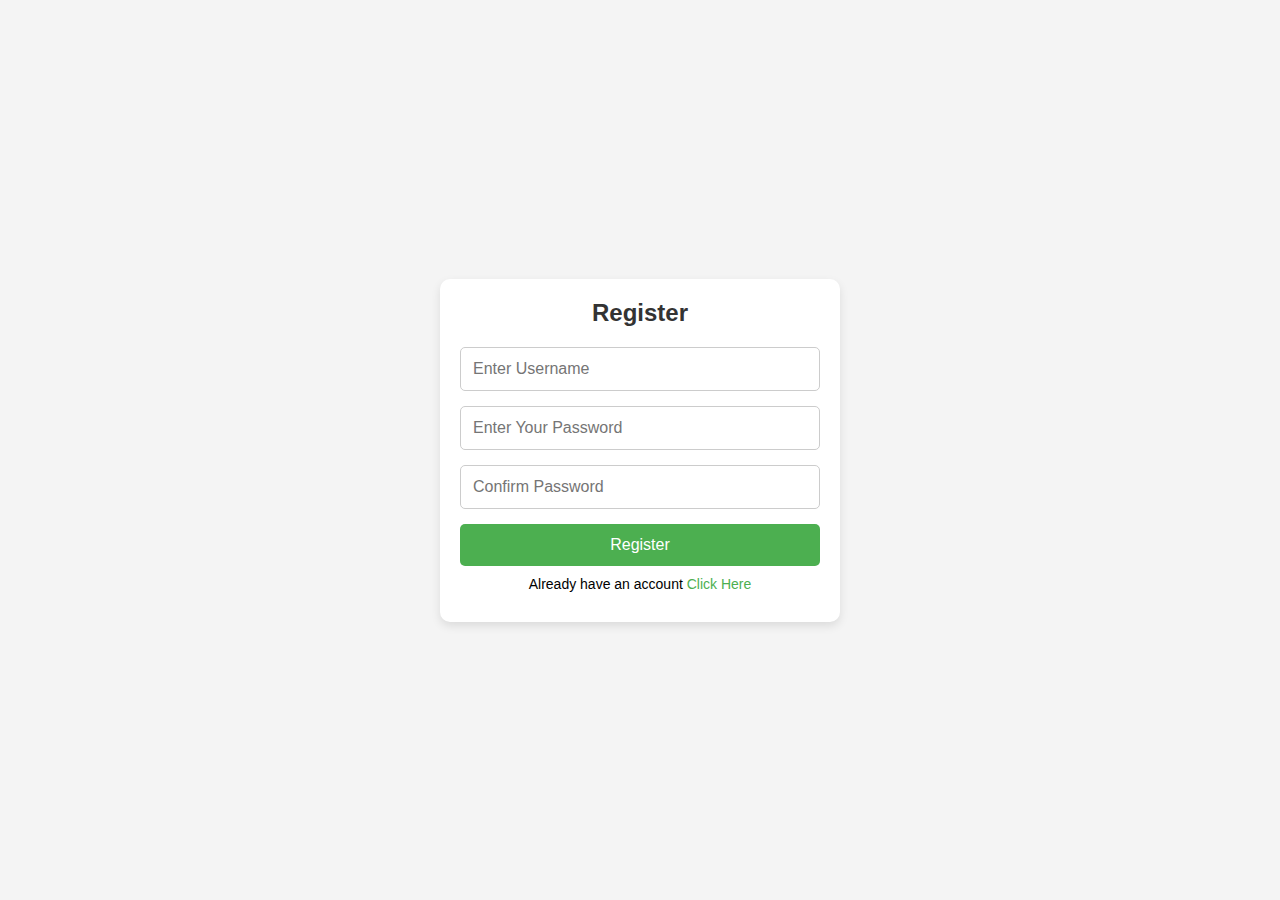
==== register.html @ d9c18f33 "employee-dashboard" ====
<!DOCTYPE html>
<html lang="en">
<head>
    <meta charset="UTF-8">
    <meta name="viewport" content="width=device-width, initial-scale=1.0">
    <link rel="stylesheet" href="register.css">
    <title>Registration</title>
</head>
<body>
    <div class="container">
        <div id="registration">
            <h2>Register</h2>
            <form id="regsitration-form">
                <input type="text" id="reg-username" placeholder="Enter Username" required>
                <input type="password" id="reg-password" placeholder="Enter Your Password" required>
                <input type="password" id="reg-cpassword" placeholder="Confirm Password" required>
                <button type="submit">Register</button>
            </form>
            <p>Already have an account <a href="#" id="to-login">Click Here</a></p>
        </div>

        <div id="login" style="display: none;">
            <h2>Login</h2>
            <form id="login-form">
                <input type="text" id="log-username" placeholder="Enter Username" required>
                <input type="password" id="log-password" placeholder="Enter Password" required>
                <button type="submit">Login</button>
            </form>
            <p>Don't have an account? <a href="#" id="to-register">Click Here</a></p>
        </div>
        <div id="display-message"></div>
    </div>
    
    
    <script src="register.js"></script>
</body>
</html>
---- register.css ----
* {
    box-sizing: border-box;
    margin: 0;
    padding: 0;
}

body {
    font-family: Arial, sans-serif;
    background-color: #f4f4f4;
    display: flex;
    justify-content: center;
    align-items: center;
    min-height: 100vh;
}

.container {
    width: 100%;
    max-width: 400px;
    padding: 20px;
    background-color: #fff;
    border-radius: 10px;
    box-shadow: 0 4px 10px rgba(0, 0, 0, 0.1);
}

h2 {
    text-align: center;
    margin-bottom: 20px;
    font-size: 24px;
    color: #333;
}

form {
    display: flex;
    flex-direction: column;
    gap: 15px;
}

input[type="text"],
input[type="password"] {
    width: 100%;
    padding: 12px;
    border: 1px solid #ccc;
    border-radius: 5px;
    font-size: 16px;
    outline: none;
}

input[type="text"]:focus,
input[type="password"]:focus {
    border-color: #4CAF50;
}

button {
    padding: 12px;
    font-size: 16px;
    color: white;
    background-color: #4CAF50;
    border: none;
    border-radius: 5px;
    cursor: pointer;
}

button:hover {
    background-color: #45a049;
}

p {
    text-align: center;
    margin-top: 10px;
    font-size: 14px;
}

a {
    color: #4CAF50;
    text-decoration: none;
}


#display-message {
    color: red;
    text-align: center;
    margin-top: 10px;
    font-size: 16px;
}

@media (max-width: 768px) {
    .container {
        padding: 15px;
    }
    
    h2 {
        font-size: 22px;
    }

    input[type="text"], 
    input[type="password"] {
        padding: 10px;
        font-size: 14px;
    }

    button {
        padding: 10px;
        font-size: 14px;
    }

    p {
        font-size: 12px;
    }
}

@media (max-width: 480px) {
    .container {
        max-width: 100%;
        padding: 10px;
    }

    h2 {
        font-size: 20px;
    }

    input[type="text"], 
    input[type="password"] {
        padding: 8px;
        font-size: 12px;
    }

    button {
        padding: 8px;
        font-size: 12px;
    }

    p {
        font-size: 10px;
    }
}
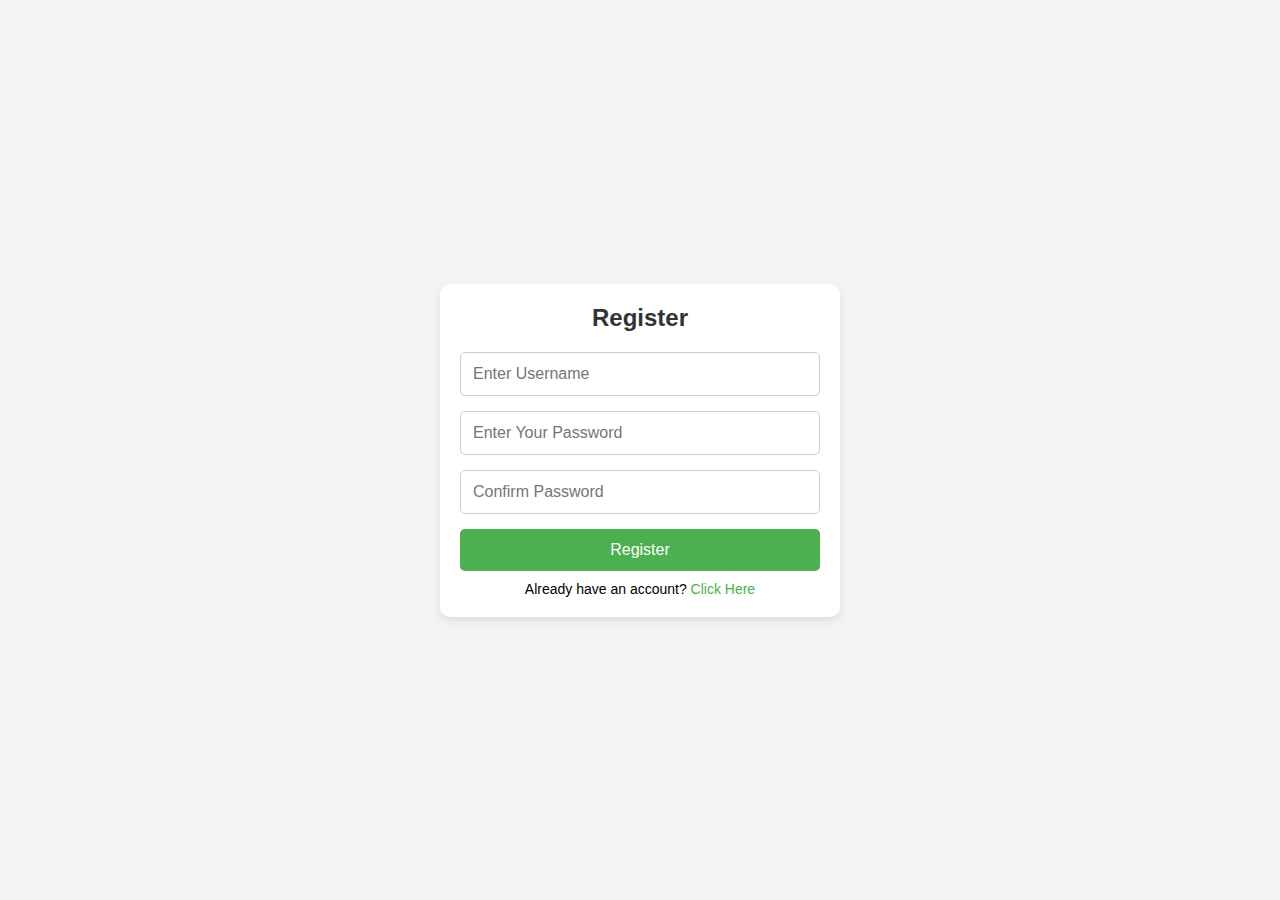
==== commit b52cb928: "updated" ====
--- a/register.html
+++ b/register.html
@@ -10,13 +10,13 @@
     <div class="container">
         <div id="registration">
             <h2>Register</h2>
-            <form id="regsitration-form">
+            <form id="registration-form">
                 <input type="text" id="reg-username" placeholder="Enter Username" required>
                 <input type="password" id="reg-password" placeholder="Enter Your Password" required>
                 <input type="password" id="reg-cpassword" placeholder="Confirm Password" required>
                 <button type="submit">Register</button>
             </form>
-            <p>Already have an account <a href="#" id="to-login">Click Here</a></p>
+            <p>Already have an account? <a href="#" id="to-login">Click Here</a></p>
         </div>
 
         <div id="login" style="display: none;">
@@ -28,9 +28,9 @@
             </form>
             <p>Don't have an account? <a href="#" id="to-register">Click Here</a></p>
         </div>
-        <div id="display-message"></div>
-    </div>
-    
+
+        <div id="snackbar"></div> 
+    </div> 
     
     <script src="register.js"></script>
 </body>
--- a/register.css
+++ b/register.css
@@ -75,24 +75,46 @@
     text-decoration: none;
 }
 
+#snackbar {
+    visibility: hidden;
+    min-width: 250px;
+    background-color: #333;
+    color: #fff;
+    text-align: center;
+    border-radius: 12px;
+    padding: 16px;
+    position: fixed;
+    z-index: 1;
+    right: 5%;
+    top: 30px;
+    font-size: 1rem;
+}
 
-#display-message {
-    color: red;
-    text-align: center;
-    margin-top: 10px;
-    font-size: 16px;
+#snackbar.show {
+    visibility: visible;
+    animation: fadein 0.5s, fadeout 0.5s 2.5s;
+}
+
+@keyframes fadein {
+    from {top: 0; opacity: 0;}
+    to {top: 30px; opacity: 1;}
+}
+
+@keyframes fadeout {
+    from {top: 30px; opacity: 1;}
+    to {top: 0; opacity: 0;}
 }
 
 @media (max-width: 768px) {
     .container {
         padding: 15px;
     }
-    
+
     h2 {
         font-size: 22px;
     }
 
-    input[type="text"], 
+    input[type="text"],
     input[type="password"] {
         padding: 10px;
         font-size: 14px;
@@ -118,7 +140,7 @@
         font-size: 20px;
     }
 
-    input[type="text"], 
+    input[type="text"],
     input[type="password"] {
         padding: 8px;
         font-size: 12px;
@@ -132,4 +154,4 @@
     p {
         font-size: 10px;
     }
-}
+}